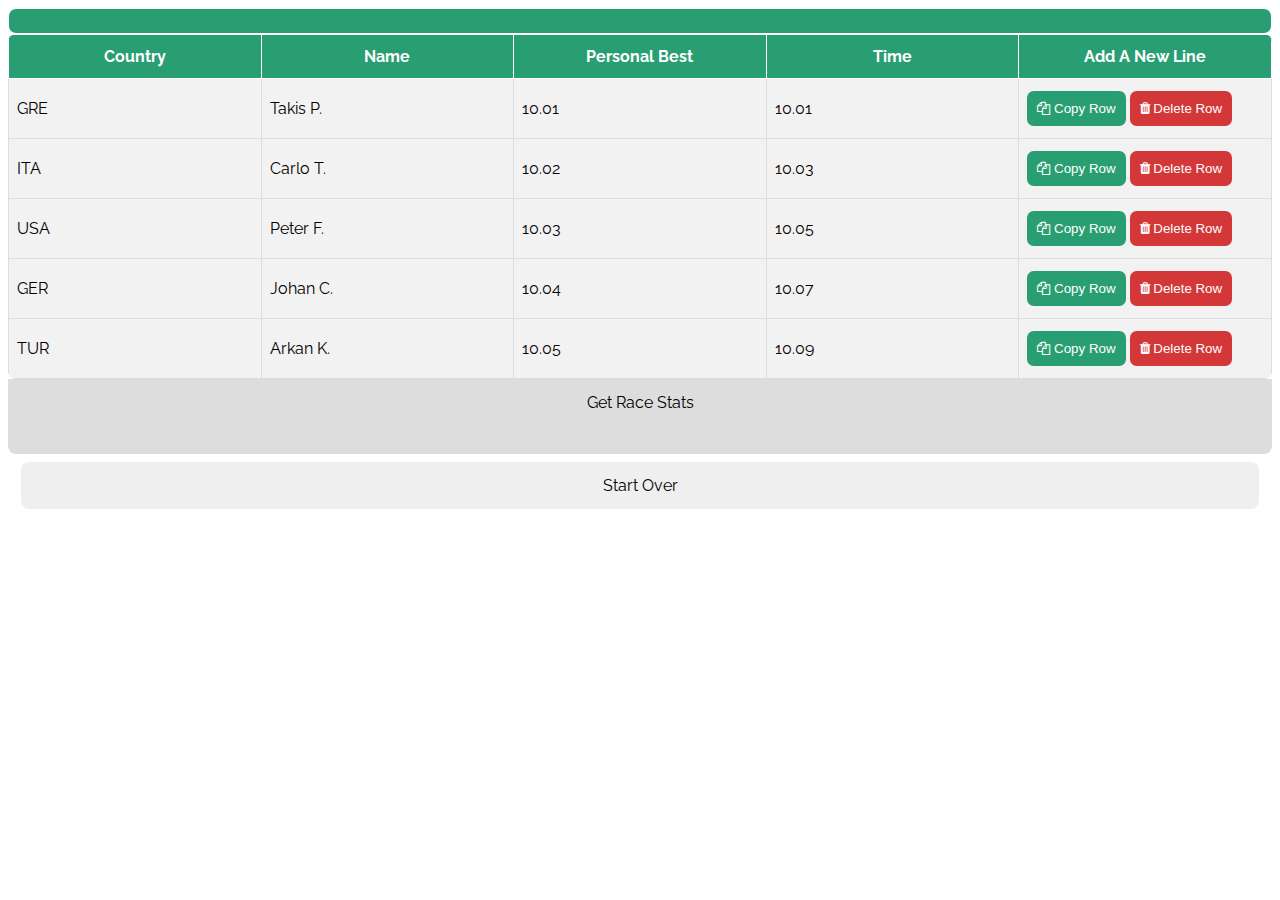
==== index.html @ be83f0da "Update index.html" ====
<!DOCTYPE html>
<html lang="en">

<head>
    <meta charset="utf-8">
    <meta name="author" content="Spyridon Kavvadias">
    <meta name="viewport" content="width=device-width, initial-scale=1.0">
    <title>UoM-Track</title>
    <link rel="stylesheet" href="uomTrack.css">
    <link rel="manifest" href="manifest.json">
    <script src="uomTrack.js" defer></script>
</head>

<body>
    <table id="uomTrack">
        <div class="header"><span id="title"></span></div>
        <thead>
        </thead>
        <tr>
            <th onclick="sortTable(0)" title="Click To Sort by Country">Country</th>
            <th onclick="sortTable(1)" title="Click To Sort by Name">Name</th>
            <th onclick="sortTable(2)" title="Click To Sort by Personal Best">Personal Best</th>
            <th onclick="sortTable(3)" title="Click To Sort by Time">Time</th>
            <th onclick="addRow()" title="Click To Add A New Line">Add A New Line</th>
        </tr>
        <tr>
            <td contenteditable="true" title="Click To Edit Cell">GRE</td>
            <td contenteditable="true" title="Click To Edit Cell">Takis P.</td>
            <td contenteditable="true" title="Click To Edit Cell">10.01</td>
            <td contenteditable="true" title="Click To Edit Cell">10.01</td>
            <td>
                <button class="duplicate" onclick="cloneRow(this)"><i class="fa fa-copy"></i> Copy Row</button>
                <button class="delete" onclick="deleteRow(this)"><i class=" fa fa-trash"></i> Delete Row</button>
            </td>
        </tr>
        <tr>
            <td contenteditable="true" title="Click To Edit Cell">ITA</td>
            <td contenteditable="true" title="Click To Edit Cell">Carlo T.</td>
            <td contenteditable="true" title="Click To Edit Cell">10.02</td>
            <td contenteditable="true" title="Click To Edit Cell">10.03</td>
            <td>
                <button class="duplicate" onclick="cloneRow(this)"><i class="fa fa-copy"></i> Copy Row</button>
                <button class="delete" onclick="deleteRow(this)"><i class=" fa fa-trash"></i> Delete Row</button>
            </td>
        </tr>
        <tr>
            <td contenteditable="true" title="Click To Edit Cell">USA</td>
            <td contenteditable="true" title="Click To Edit Cell">Peter F.</td>
            <td contenteditable="true" title="Click To Edit Cell">10.03</td>
            <td contenteditable="true" title="Click To Edit Cell">10.05</td>
            <td>
                <button class="duplicate" onclick="cloneRow(this)"><i class="fa fa-copy"></i> Copy Row</button>
                <button class="delete" onclick="deleteRow(this)"><i class=" fa fa-trash"></i> Delete Row</button>
            </td>
        </tr>
        <tr>
            <td contenteditable="true" title="Click To Edit Cell">GER</td>
            <td contenteditable="true" title="Click To Edit Cell">Johan C.</td>
            <td contenteditable="true" title="Click To Edit Cell">10.04</td>
            <td contenteditable="true" title="Click To Edit Cell">10.07</td>
            <td>
                <button class="duplicate" onclick="cloneRow(this)"><i class="fa fa-copy"></i> Copy Row</button>
                <button class="delete" onclick="deleteRow(this)"><i class=" fa fa-trash"></i> Delete Row</button>
            </td>
        </tr>
        <tr>
            <td contenteditable="true" title="Click To Edit Cell">TUR</td>
            <td contenteditable="true" title="Click To Edit Cell">Arkan K.</td>
            <td contenteditable="true" title="Click To Edit Cell">10.05</td>
            <td contenteditable="true" title="Click To Edit Cell">10.09</td>
            <td>
                <button class="duplicate" onclick="cloneRow(this)"><i class="fa fa-copy"></i> Copy Row</button>
                <button class="delete" onclick="deleteRow(this)"><i class=" fa fa-trash"></i> Delete Row</button>
            </td>
        </tr>
        <tfoot>
        </tfoot>
    </table>
    <div><button class="statsbtn" onclick="getMinMaxAverage()">Get Race Stats</button></div>
    <div class="stats"><span id="minV"></span><span id="maxV"></span><span id="sumV"></span><span id="avgV"></span></div>
    <div class="reload"><button class="reload" onclick="reload()">Start Over</button></div>
</body>

</html>
---- uomTrack.css ----
@import url('https://fonts.googleapis.com/css2?family=Raleway&display=swap');
@import url('https://cdnjs.cloudflare.com/ajax/libs/font-awesome/4.7.0/css/font-awesome.min.css');

table {
    font-family: 'Raleway', sans-serif;
    border-collapse: collapse;
    border-radius: 0.5em;
    overflow: hidden;
    width: 100%;
    margin-left: auto;
    margin-right: auto;
    table-layout: fixed;
}

.header {
    font-family: 'Raleway', sans-serif;
    font-size: 16px;
    font-weight: bold;
    border: 1px solid;
    border-radius: 0.5em;
    padding: 8px;
    padding-top: 12px;
    padding-bottom: 12px;
    text-align: center;
    background-color: #2a9e73;
    color: white;
}

th {
    border: 1px solid;
    padding: 8px;
    padding-top: 12px;
    padding-bottom: 12px;
    text-align: center;
    background-color: #2a9e73;
    color: white;
    cursor: pointer;
    transition: all .2s ease-in-out;
}

th:hover {
    transform: scale(1.1);
    background-color: #12855a;
}

td {
    border: 1px solid #ddd;
    padding: 8px;
    padding-top: 12px;
    padding-bottom: 12px;
    background-color: #f2f2f2;
}

button.duplicate {
    border: none;
    padding: 10px;
    cursor: pointer;
    border-radius: 0.5em;
    background-color: #2a9e73;
    color: white;
    transition: all .2s ease-in-out;
}

button.duplicate:hover {
    transform: scale(1.1);
    background-color: #12855a;
}

button.delete {
    border: none;
    padding: 10px;
    cursor: pointer;
    border-radius: 0.5em;
    background-color: #d43737;
    color: white;
    transition: all .2s ease-in-out;
}

button.delete:hover {
    transform: scale(1.15);
    background-color: #f00b0b;
}

.stats {
    display: block;
    width: auto;
    border: none;
    background-color: #ddd;
    border-bottom-left-radius: 0.5em;
    border-bottom-right-radius: 0.5em;
    padding: 14px 28px;
    font-family: 'Raleway', sans-serif;
    font-size: 16px;
    text-align: center;
    margin-left: auto;
    margin-right: auto;
}

button.statsbtn {
    display: block;
    width: 100%;
    border: none;
    background-color: #ddd;
    padding: 14px 28px;
    cursor: pointer;
    font-family: 'Raleway', sans-serif;
    font-size: 16px;
    text-align: center;
    margin-left: auto;
    margin-right: auto;
}

button.statsbtn:hover {
    background-color: #2a9e73;
    color: white;
}

.reload {
    display: block;
    width: 98%;
    padding: 8px;
    margin-left: auto;
    margin-right: auto;
}

button.reload {
    display: block;
    width: 100%;
    border: none;
    padding: 14px 28px;
    cursor: pointer;
    font-family: 'Raleway', sans-serif;
    font-size: 16px;
    text-align: center;
    transition: all .2s ease-in-out;
    border-radius: 0.5em;
}

button.reload:hover {
    transform: scale(1.02);
}
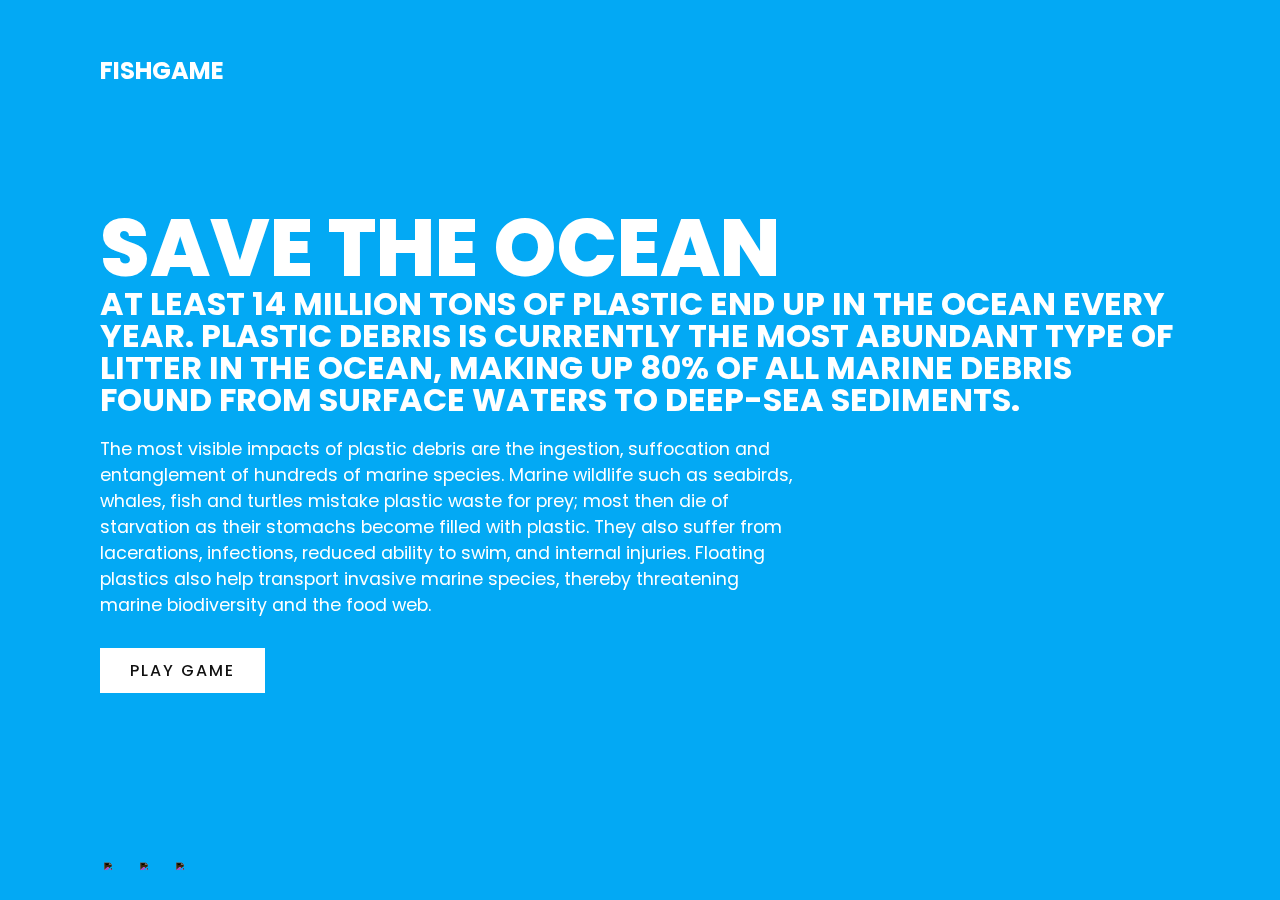
==== commit adc26ad4: "Add files via upload" ====
--- a/index.html
+++ b/index.html
@@ -2,83 +2,48 @@
 <html lang="en">
 
 <head>
-    <meta charset="utf-8">
-    <meta name="author" content="Spyridon Kavvadias">
-    <meta name="viewport" content="width=device-width, initial-scale=1.0">
-    <title>UoM-Track</title>
-    <link rel="stylesheet" href="uomTrack.css">
-    <link rel="manifest" href="manifest.json">
-    <script src="uomTrack.js" defer></script>
+    <meta charset="UTF-8">
+    <meta name="viewport" content="width=device-width, initial-scale-1.0">
+    <title>Fish Game</title>
+    <link rel="stylesheet" href="index.css">
 </head>
 
 <body>
-    <table id="uomTrack">
-        <div class="header"><span id="title"></span></div>
-        <thead>
-        </thead>
-        <tr>
-            <th onclick="sortTable(0)" title="Click To Sort by Country">Country</th>
-            <th onclick="sortTable(1)" title="Click To Sort by Name">Name</th>
-            <th onclick="sortTable(2)" title="Click To Sort by Personal Best">Personal Best</th>
-            <th onclick="sortTable(3)" title="Click To Sort by Time">Time</th>
-            <th onclick="addRow()" title="Click To Add A New Line">Add A New Line</th>
-        </tr>
-        <tr>
-            <td contenteditable="true" title="Click To Edit Cell">GRE</td>
-            <td contenteditable="true" title="Click To Edit Cell">Takis P.</td>
-            <td contenteditable="true" title="Click To Edit Cell">10.01</td>
-            <td contenteditable="true" title="Click To Edit Cell">10.01</td>
-            <td>
-                <button class="duplicate" onclick="cloneRow(this)"><i class="fa fa-copy"></i> Copy Row</button>
-                <button class="delete" onclick="deleteRow(this)"><i class=" fa fa-trash"></i> Delete Row</button>
-            </td>
-        </tr>
-        <tr>
-            <td contenteditable="true" title="Click To Edit Cell">ITA</td>
-            <td contenteditable="true" title="Click To Edit Cell">Carlo T.</td>
-            <td contenteditable="true" title="Click To Edit Cell">10.02</td>
-            <td contenteditable="true" title="Click To Edit Cell">10.03</td>
-            <td>
-                <button class="duplicate" onclick="cloneRow(this)"><i class="fa fa-copy"></i> Copy Row</button>
-                <button class="delete" onclick="deleteRow(this)"><i class=" fa fa-trash"></i> Delete Row</button>
-            </td>
-        </tr>
-        <tr>
-            <td contenteditable="true" title="Click To Edit Cell">USA</td>
-            <td contenteditable="true" title="Click To Edit Cell">Peter F.</td>
-            <td contenteditable="true" title="Click To Edit Cell">10.03</td>
-            <td contenteditable="true" title="Click To Edit Cell">10.05</td>
-            <td>
-                <button class="duplicate" onclick="cloneRow(this)"><i class="fa fa-copy"></i> Copy Row</button>
-                <button class="delete" onclick="deleteRow(this)"><i class=" fa fa-trash"></i> Delete Row</button>
-            </td>
-        </tr>
-        <tr>
-            <td contenteditable="true" title="Click To Edit Cell">GER</td>
-            <td contenteditable="true" title="Click To Edit Cell">Johan C.</td>
-            <td contenteditable="true" title="Click To Edit Cell">10.04</td>
-            <td contenteditable="true" title="Click To Edit Cell">10.07</td>
-            <td>
-                <button class="duplicate" onclick="cloneRow(this)"><i class="fa fa-copy"></i> Copy Row</button>
-                <button class="delete" onclick="deleteRow(this)"><i class=" fa fa-trash"></i> Delete Row</button>
-            </td>
-        </tr>
-        <tr>
-            <td contenteditable="true" title="Click To Edit Cell">TUR</td>
-            <td contenteditable="true" title="Click To Edit Cell">Arkan K.</td>
-            <td contenteditable="true" title="Click To Edit Cell">10.05</td>
-            <td contenteditable="true" title="Click To Edit Cell">10.09</td>
-            <td>
-                <button class="duplicate" onclick="cloneRow(this)"><i class="fa fa-copy"></i> Copy Row</button>
-                <button class="delete" onclick="deleteRow(this)"><i class=" fa fa-trash"></i> Delete Row</button>
-            </td>
-        </tr>
-        <tfoot>
-        </tfoot>
-    </table>
-    <div><button class="statsbtn" onclick="getMinMaxAverage()">Get Race Stats</button></div>
-    <div class="stats"><span id="minV"></span><span id="maxV"></span><span id="sumV"></span><span id="avgV"></span></div>
-    <div class="reload"><button class="reload" onclick="reload()">Start Over</button></div>
-</body>
-
-</html>
+    <section class="landingpage">
+        <header>
+            <h2 class="title">FISHGAME</h2>
+            <div class="toggle"></div>
+        </header>
+        <div class="overlay"></div>
+        <div class="text">
+            <h2>Save the Ocean</h2>
+            <h3>At least 14 million tons of plastic end up in the ocean every year. Plastic debris is currently the most abundant type of litter in the ocean, making up 80% of all marine debris found from surface waters to deep-sea sediments. </h3>
+            <p>The most visible impacts of plastic debris are the ingestion, suffocation and entanglement of hundreds of marine species. Marine wildlife such as seabirds, whales, fish and turtles mistake plastic waste for prey; most then die of starvation
+                as their stomachs become filled with plastic. They also suffer from lacerations, infections, reduced ability to swim, and internal injuries. Floating plastics also help transport invasive marine species, thereby threatening marine biodiversity
+                and the food web.</p>
+            <a href="FishGameEX.html">Play Game</a>
+        </div>
+        <ul class="social">
+            <li>
+                <a href="#"><img src="https://i.ibb.co/x7P24fL/facebook.png"></a>
+            </li>
+            <li>
+                <a href="#"><img src="https://i.ibb.co/Wnxq2Nq/twitter.png"></a>
+            </li>
+            <li>
+                <a href="#"><img src="https://i.ibb.co/ySwtH4B/instagram.png"></a>
+            </li>
+        </ul>
+    </section>
+    <div class="menu">
+        <ul>
+            <li><a href="howtoplay.html">How to play</a></li>
+            <li><a href="whatistheissue.html">What is the issue?</a></li>
+            <li><a href="whyisitimportant.html">Why is it important?</a></li>
+            <li><a href="whatcanbedone.html">What can be done?</a></li>
+            <li><a href="links.html">Further reading</a></li>
+            <li><a href="mailto:mai22024@uom.edu.gr">Contact</a></li>
+        </ul>
+    </div>
+    <script src="index.js"></script>
+</body>--- a/index.css
+++ b/index.css
@@ -0,0 +1,189 @@
+@import url('https://fonts.googleapis.com/css?family=Poppins:200,300,400,500,600,700,800,900&display=swap');
+* {
+    margin: 0;
+    padding: 0;
+    box-sizing: border-box;
+    font-family: 'Poppins', sans-serif;
+}
+
+header {
+    position: absolute;
+    top: 0;
+    left: 0;
+    width: 100%;
+    padding: 40px 100px;
+    z-index: 1000;
+    display: flex;
+    justify-content: space-between;
+    align-items: center;
+}
+
+header .title {
+    color: #fff;
+    text-transform: uppercase;
+    cursor: pointer;
+}
+
+.toggle {
+    position: relative;
+    width: 60px;
+    height: 60px;
+    background: url(https://i.ibb.co/HrfVRcx/menu.png);
+    background-repeat: no-repeat;
+    background-size: 30px;
+    background-position: center;
+    cursor: pointer;
+}
+
+.toggle.active {
+    background: url(https://i.ibb.co/rt3HybH/close.png);
+    background-repeat: no-repeat;
+    background-size: 25px;
+    background-position: center;
+    cursor: pointer;
+}
+
+.landingpage {
+    position: absolute;
+    right: 0;
+    width: 100%;
+    min-height: 100vh;
+    padding: 100px;
+    display: flex;
+    justify-content: space-between;
+    align-items: center;
+    background: url("assets/backgrounds/index.jpg");
+    background-position: center;
+    background-repeat: no-repeat;
+    background-size: cover;
+    transition: 0.5s;
+    z-index: 2;
+}
+
+.landingpage.active {
+    right: 300px;
+}
+
+.overlay {
+    position: absolute;
+    top: 0;
+    left: 0;
+    width: 100%;
+    height: 100%;
+    background: #03a9f4;
+    mix-blend-mode: overlay;
+}
+
+.text {
+    position: relative;
+    z-index: 10;
+}
+
+.text h2 {
+    font-size: 5em;
+    font-weight: 800;
+    color: #fff;
+    line-height: 1em;
+    text-transform: uppercase;
+}
+
+.text h3 {
+    font-size: 2em;
+    font-weight: 700;
+    color: #fff;
+    line-height: 1em;
+    text-transform: uppercase;
+}
+
+.text p {
+    font-size: 1.1em;
+    color: #fff;
+    margin: 20px 0;
+    font-weight: 400;
+    max-width: 700px;
+}
+
+.text a {
+    display: inline-block;
+    font-size: 1em;
+    background: #fff;
+    padding: 10px 30px;
+    text-transform: uppercase;
+    text-decoration: none;
+    font-weight: 500;
+    margin-top: 10px;
+    color: #111;
+    letter-spacing: 2px;
+    transition: 0.2s;
+}
+
+.text a:hover {
+    letter-spacing: 6px;
+}
+
+.social {
+    position: absolute;
+    z-index: 10;
+    bottom: 20px;
+    display: flex;
+    justify-content: center;
+    align-items: center;
+}
+
+.social li {
+    list-style: none;
+}
+
+.social li a {
+    display: inline-block;
+    margin-right: 20px;
+    filter: invert(1);
+    transform: scale(0.5);
+    transition: 0.5s;
+}
+
+.social li a:hover {
+    transform: scale(0.5) translateY(-15px);
+}
+
+.menu {
+    position: absolute;
+    top: 0;
+    right: 0;
+    width: 300px;
+    height: 100%;
+    display: flex;
+    justify-content: center;
+    align-items: center;
+}
+
+.menu ul {
+    position: relative;
+}
+
+.menu ul li {
+    list-style: none;
+}
+
+.menu ul li a {
+    text-decoration: none;
+    font-size: 22px;
+    color: #111;
+}
+
+.menu ul li a:hover {
+    color: #03a9f4;
+}
+
+@media (max-width: 991px) {
+    .landingpage,
+    .landingpage header {
+        padding: 40px;
+    }
+    .text h2 {
+        font-size: 3em;
+    }
+    .text h3 {
+        font-size: 2em;
+    }
+}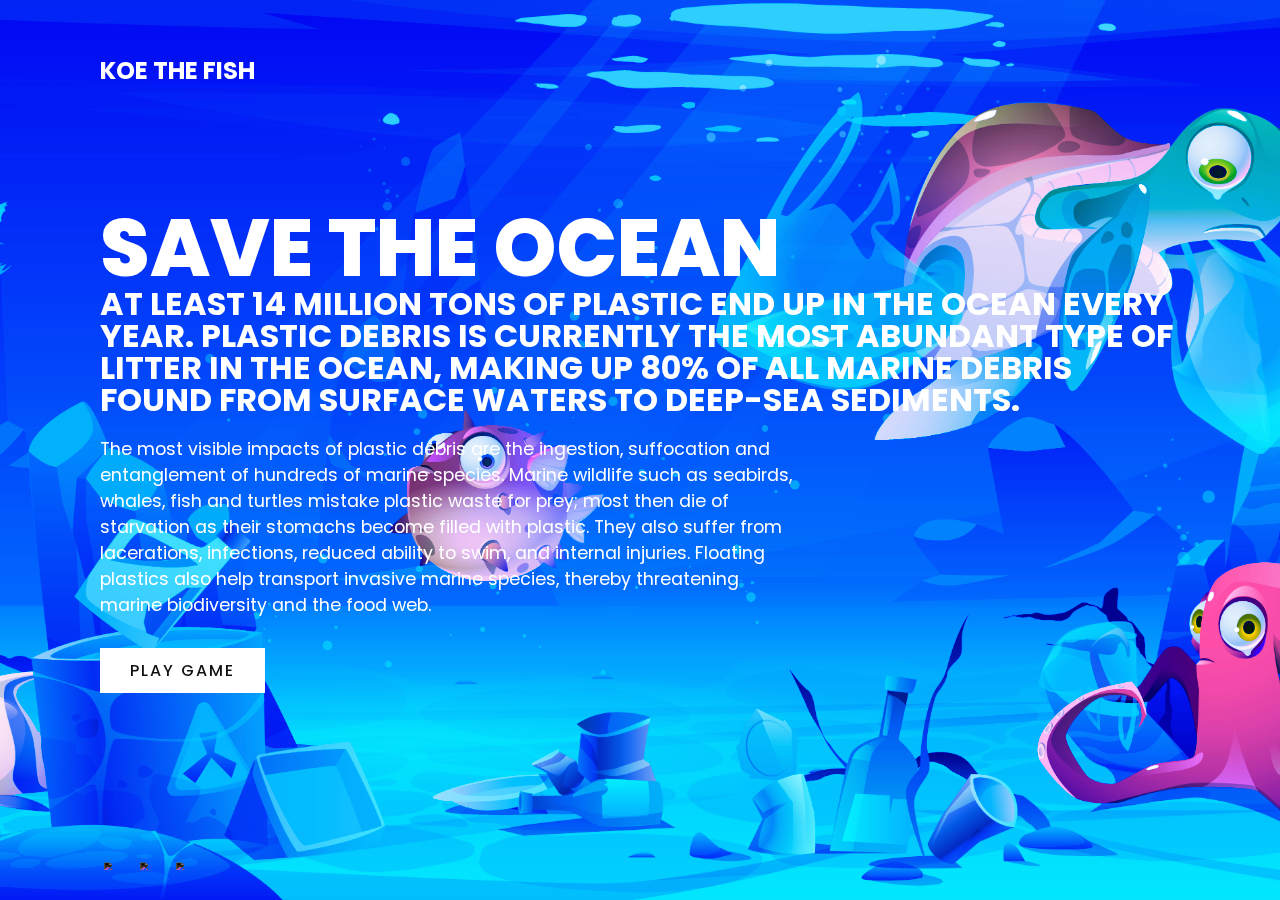
==== commit 1188b0bf: "Update index.html" ====
--- a/index.html
+++ b/index.html
@@ -11,7 +11,7 @@
 <body>
     <section class="landingpage">
         <header>
-            <h2 class="title">FISHGAME</h2>
+            <h2 class="title">Koe the Fish</h2>
             <div class="toggle"></div>
         </header>
         <div class="overlay"></div>
@@ -21,7 +21,7 @@
             <p>The most visible impacts of plastic debris are the ingestion, suffocation and entanglement of hundreds of marine species. Marine wildlife such as seabirds, whales, fish and turtles mistake plastic waste for prey; most then die of starvation
                 as their stomachs become filled with plastic. They also suffer from lacerations, infections, reduced ability to swim, and internal injuries. Floating plastics also help transport invasive marine species, thereby threatening marine biodiversity
                 and the food web.</p>
-            <a href="FishGameEX.html">Play Game</a>
+            <a href="game.html">Play Game</a>
         </div>
         <ul class="social">
             <li>
@@ -46,4 +46,4 @@
         </ul>
     </div>
     <script src="index.js"></script>
-</body>+</body>
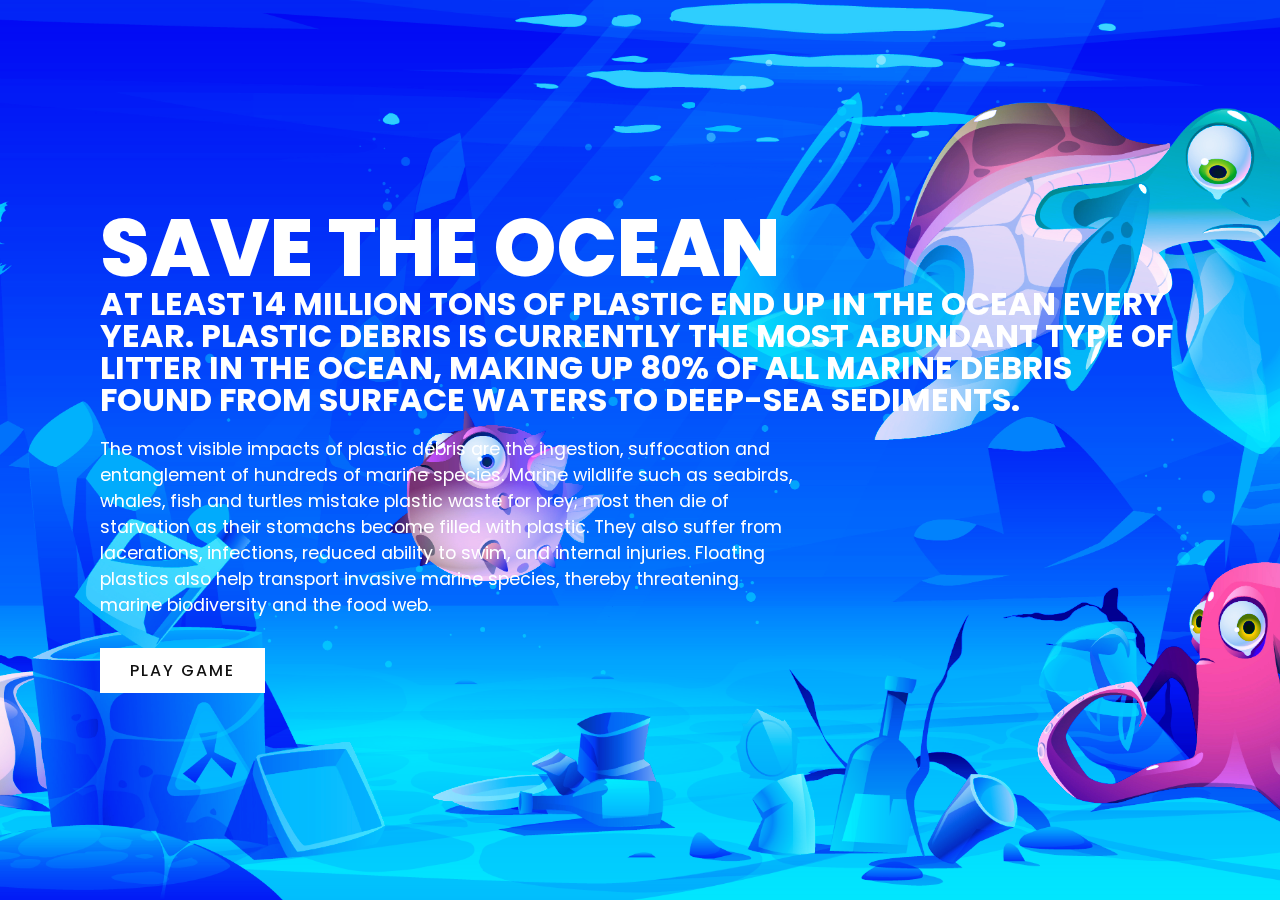
==== commit c1d03260: "Update index.html" ====
--- a/index.html
+++ b/index.html
@@ -11,7 +11,6 @@
 <body>
     <section class="landingpage">
         <header>
-            <h2 class="title">Koe the Fish</h2>
             <div class="toggle"></div>
         </header>
         <div class="overlay"></div>
@@ -23,17 +22,6 @@
                 and the food web.</p>
             <a href="game.html">Play Game</a>
         </div>
-        <ul class="social">
-            <li>
-                <a href="#"><img src="https://i.ibb.co/x7P24fL/facebook.png"></a>
-            </li>
-            <li>
-                <a href="#"><img src="https://i.ibb.co/Wnxq2Nq/twitter.png"></a>
-            </li>
-            <li>
-                <a href="#"><img src="https://i.ibb.co/ySwtH4B/instagram.png"></a>
-            </li>
-        </ul>
     </section>
     <div class="menu">
         <ul>
